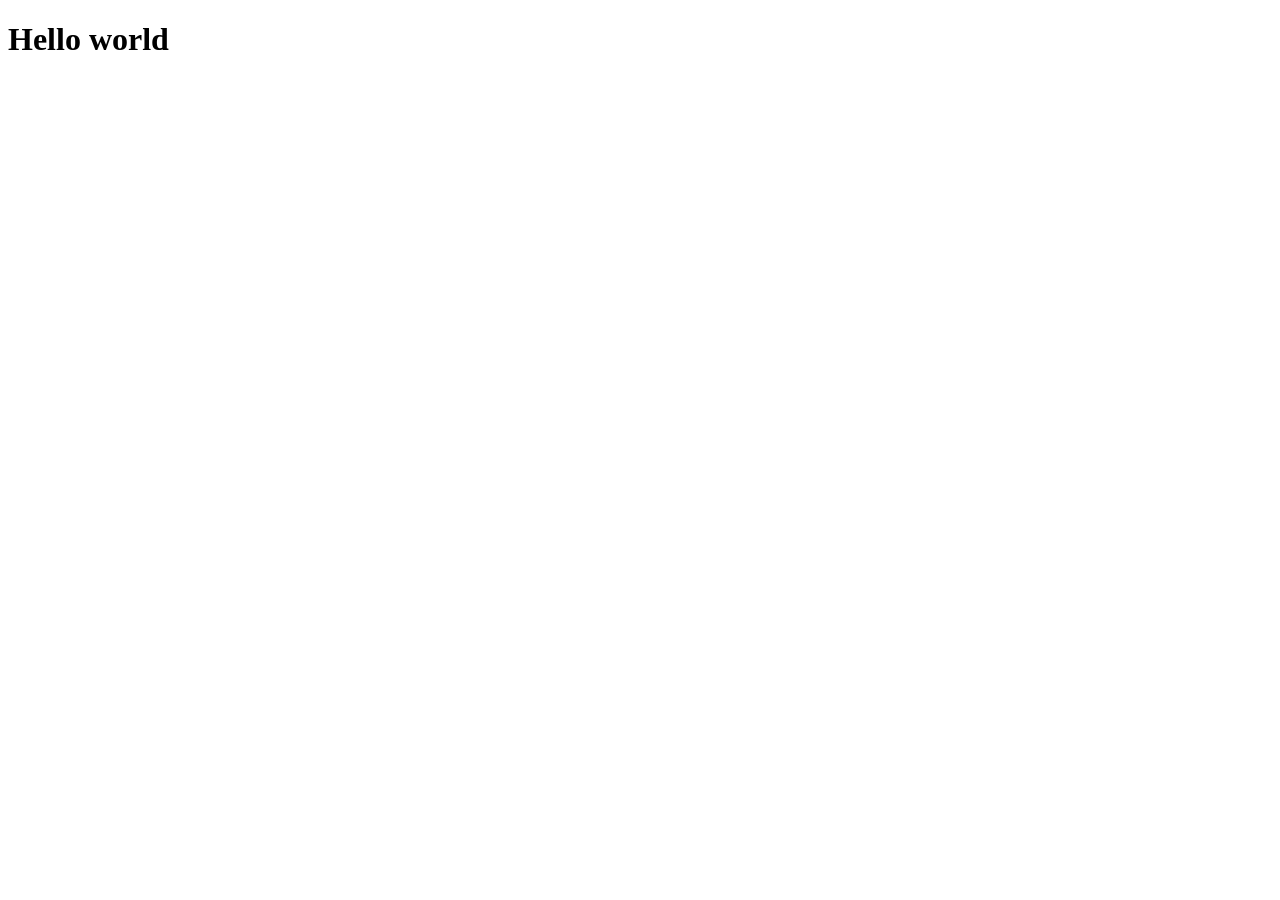
==== Index.html @ 4c251338 "Add files via upload" ====
<!DOCTYPE html>
<html lang="en">

<head>
    <meta charset="UTF-8">
    <meta name="viewport" content="width=device-width, initial-scale=1.0">
    <title>Document</title>
</head>

<body>
    <h1> Hello world </h1>
    <script>
        console.log("Hello, World!");
    </script>
</body>

</html>
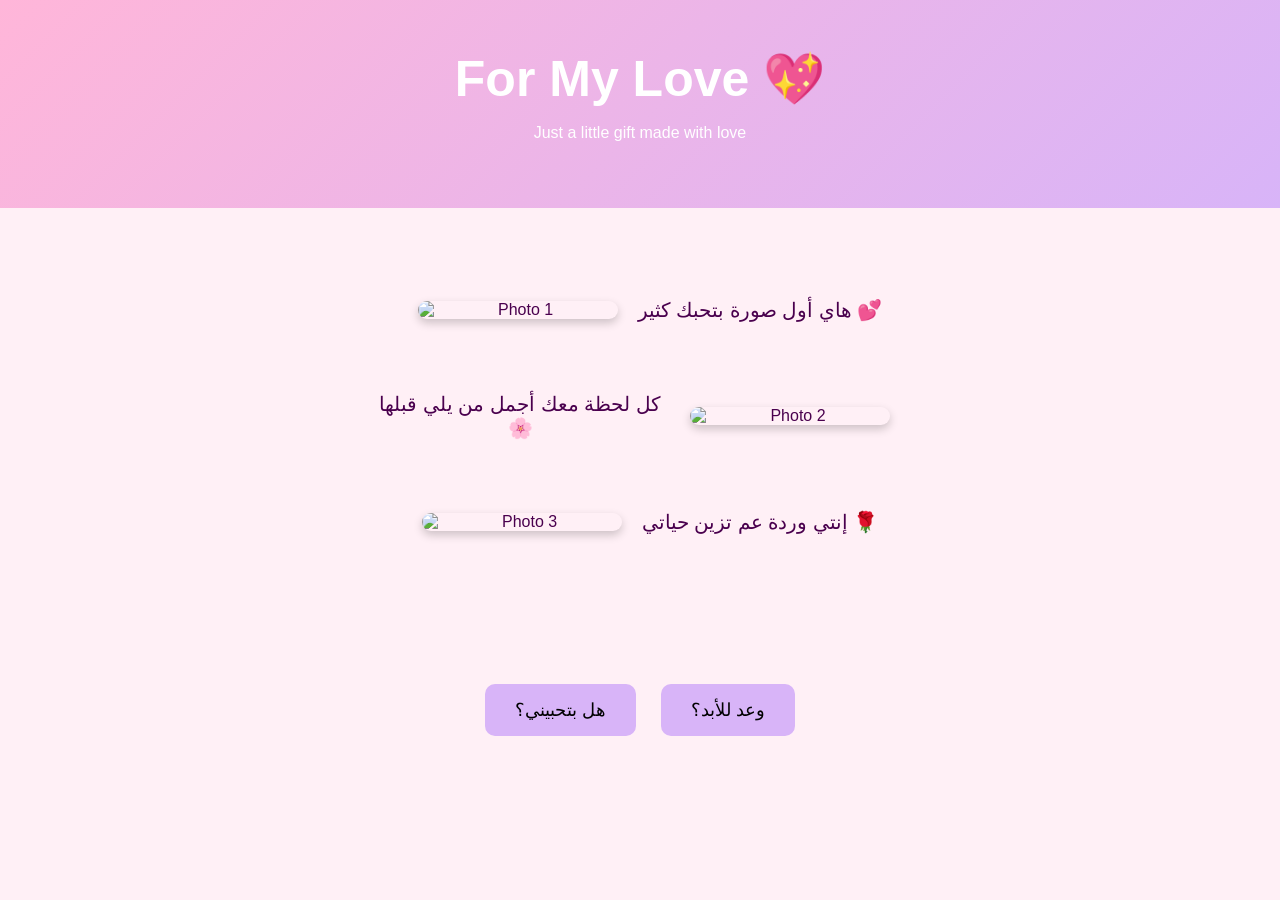
==== commit 60e5c337: "Update Index.html" ====
--- a/Index.html
+++ b/Index.html
@@ -1,17 +1,125 @@
 <!DOCTYPE html>
 <html lang="en">
+<head>
+  <meta charset="UTF-8">
+  <title>For You ❤️</title>
+  <style>
+    body {
+      margin: 0;
+      padding: 0;
+      font-family: 'Arial', sans-serif;
+      background: #fff0f6; /* اوف وايت مع لمسة زهري */
+      color: #4a004e;
+      text-align: center;
+    }
 
-<head>
-    <meta charset="UTF-8">
-    <meta name="viewport" content="width=device-width, initial-scale=1.0">
-    <title>Document</title>
+    header {
+      padding: 50px 20px;
+      background: linear-gradient(135deg, #ffb6d9, #d8b4f8);
+      color: white;
+    }
+
+    header h1 {
+      font-size: 50px;
+      margin: 0;
+    }
+
+    section {
+      padding: 40px 20px;
+    }
+
+    .image-text {
+      display: flex;
+      align-items: center;
+      justify-content: center;
+      margin: 30px 0;
+    }
+
+    .image-text img {
+      width: 200px;
+      height: auto;
+      border-radius: 20px;
+      margin: 0 20px;
+      box-shadow: 0 4px 10px rgba(0,0,0,0.2);
+    }
+
+    .image-text p {
+      font-size: 20px;
+      max-width: 300px;
+    }
+
+    .buttons {
+      margin: 50px 0;
+    }
+
+    .buttons button {
+      background: #d8b4f8;
+      border: none;
+      padding: 15px 30px;
+      margin: 10px;
+      font-size: 18px;
+      border-radius: 10px;
+      cursor: pointer;
+      transition: 0.3s;
+    }
+
+    .buttons button:hover {
+      background: #ffb6d9;
+      color: white;
+    }
+
+    .response {
+      margin-top: 20px;
+      font-size: 22px;
+      font-weight: bold;
+      color: #ff3385;
+    }
+  </style>
 </head>
+<body>
 
-<body>
-    <h1> Hello world </h1>
-    <script>
-        console.log("Hello, World!");
-    </script>
+  <!-- الاغنية -->
+  <audio autoplay loop>
+    <source src="your-song.mp3" type="audio/mpeg">
+    Your browser does not support the audio element.
+  </audio>
+
+  <!-- العنوان -->
+  <header>
+    <h1>For My Love 💖</h1>
+    <p>Just a little gift made with love</p>
+  </header>
+
+  <!-- الصور والنصوص -->
+  <section>
+    <div class="image-text">
+      <img src="images/photo1.jpg" alt="Photo 1">
+      <p>هاي أول صورة بتحبك كثير 💕</p>
+    </div>
+
+    <div class="image-text">
+      <p>كل لحظة معك أجمل من يلي قبلها 🌸</p>
+      <img src="images/photo2.jpg" alt="Photo 2">
+    </div>
+
+    <div class="image-text">
+      <img src="images/photo3.jpg" alt="Photo 3">
+      <p>إنتي وردة عم تزين حياتي 🌹</p>
+    </div>
+  </section>
+
+  <!-- الأزرار -->
+  <div class="buttons">
+    <button onclick="showResponse('❤️ طبعاً بحبك! ❤️')">هل بتحبيني؟</button>
+    <button onclick="showResponse('🌸 رح نظل مع بعض للأبد 🌸')">وعد للأبد؟</button>
+    <div class="response" id="response"></div>
+  </div>
+
+  <script>
+    function showResponse(text) {
+      document.getElementById("response").innerText = text;
+    }
+  </script>
+
 </body>
-
-</html>+</html>
